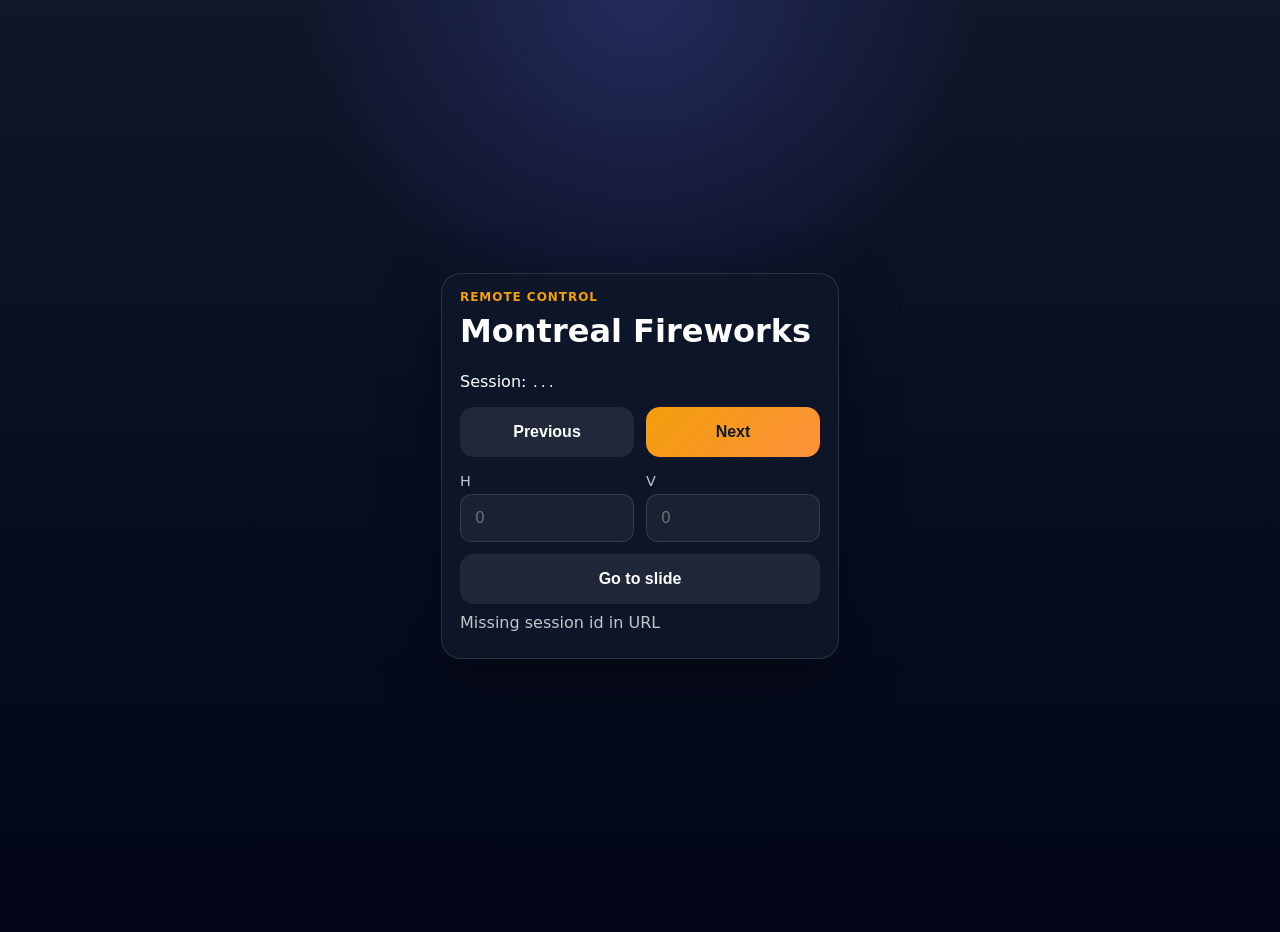
==== remote.html @ 43822cc8 "Add Ably-powered remote control MVP" ====
<!doctype html>
<html lang="en">
  <head>
    <meta charset="utf-8" />
    <meta name="viewport" content="width=device-width, initial-scale=1.0, initial-scale=1.0, user-scalable=no" />
    <title>Montreal Fireworks Remote</title>
    <link rel="stylesheet" href="styles.css" />
  </head>
  <body class="remote-page">
    <main class="remote-layout">
      <div class="remote-panel">
        <p class="eyebrow">Remote control</p>
        <h1>Montreal Fireworks</h1>
        <p>Session: <code id="remote-session-id">...</code></p>
        <div class="remote-actions">
          <button id="btn-prev" class="remote-button secondary">Previous</button>
          <button id="btn-next" class="remote-button primary">Next</button>
        </div>
        <div class="goto-panel">
          <label>
            H
            <input id="goto-h" type="number" min="0" placeholder="0" />
          </label>
          <label>
            V
            <input id="goto-v" type="number" min="0" placeholder="0" />
          </label>
          <button id="btn-goto" class="remote-button tertiary">Go to slide</button>
        </div>
        <p id="remote-feedback" class="remote-feedback">Connecting...</p>
      </div>
    </main>

    <script src="https://cdn.ably.com/lib/ably.min-2.js"></script>
    <script src="app.js"></script>
  </body>
</html>
---- styles.css ----
:root {
  --accent: #f59e0b;
  --accent-2: #ef4444;
  --bg-deep: #020617;
  --bg-soft: #111827;
  --panel: rgba(15, 23, 42, 0.92);
  --line: rgba(255, 255, 255, 0.12);
  --text-soft: rgba(255, 255, 255, 0.75);
  --ok: #22c55e;
  --warn: #f59e0b;
  --error: #ef4444;
}

body {
  margin: 0;
  background: var(--bg-deep);
  color: white;
  font-family: Inter, system-ui, sans-serif;
}

.reveal h1,
.reveal h2 {
  text-transform: none;
}

.reveal small,
small {
  opacity: 0.8;
}

.eyebrow {
  margin: 0 0 0.5rem;
  color: var(--accent);
  text-transform: uppercase;
  letter-spacing: 0.08em;
  font-size: 0.75rem;
  font-weight: 700;
}

.remote-overlay {
  position: fixed;
  top: 1rem;
  right: 1rem;
  z-index: 20;
}

.remote-card,
.remote-panel {
  width: min(360px, calc(100vw - 2rem));
  padding: 1rem 1.1rem;
  border: 1px solid var(--line);
  border-radius: 20px;
  background: var(--panel);
  box-shadow: 0 20px 60px rgba(0, 0, 0, 0.35);
  backdrop-filter: blur(12px);
}

.remote-card h2,
.remote-panel h1 {
  margin-top: 0;
}

.qr-shell {
  display: flex;
  justify-content: center;
  align-items: center;
  min-height: 220px;
  margin: 1rem 0;
  padding: 0.75rem;
  border-radius: 16px;
  background: white;
}

.qr-shell canvas {
  max-width: 100%;
  height: auto;
}

.session-line,
.link-line,
.status-line,
.remote-feedback {
  margin: 0.6rem 0;
  color: var(--text-soft);
  word-break: break-word;
}

.status-line span[data-state='ok'] {
  color: var(--ok);
}

.status-line span[data-state='warn'] {
  color: var(--warn);
}

.status-line span[data-state='error'] {
  color: var(--error);
}

.demo-stage {
  position: relative;
  width: 720px;
  height: 320px;
  margin: 2rem auto;
  border-radius: 24px;
  overflow: hidden;
  background: radial-gradient(circle at top, rgba(99, 102, 241, 0.35), transparent 30%),
    linear-gradient(180deg, #0f172a, #111827 70%, #020617);
  box-shadow: 0 20px 60px rgba(0, 0, 0, 0.35);
}

.demo-stage::after {
  content: "";
  position: absolute;
  left: 0;
  right: 0;
  bottom: 0;
  height: 24%;
  background: linear-gradient(90deg, #020617 0 8%, #111827 8% 15%, #1f2937 15% 22%, #111827 22% 29%, #0f172a 29% 37%, #1e293b 37% 44%, #111827 44% 52%, #0f172a 52% 61%, #1f2937 61% 68%, #111827 68% 76%, #0f172a 76% 84%, #1e293b 84% 100%);
}

.burst {
  position: absolute;
  width: 110px;
  height: 110px;
  border-radius: 999px;
}

.burst::before,
.burst::after {
  content: "";
  position: absolute;
  inset: 50%;
  width: 4px;
  height: 110px;
  transform-origin: center top;
}

.burst::before {
  background: linear-gradient(var(--accent), transparent 70%);
  transform: rotate(0deg);
}

.burst::after {
  background: linear-gradient(var(--accent-2), transparent 70%);
  transform: rotate(90deg);
}

.burst-a {
  top: 18%;
  left: 18%;
}

.burst-b {
  top: 10%;
  left: 46%;
}

.burst-c {
  top: 22%;
  left: 70%;
}

.remote-layout {
  min-height: 100vh;
  display: grid;
  place-items: center;
  padding: 1rem;
  background: radial-gradient(circle at top, rgba(99, 102, 241, 0.25), transparent 30%),
    linear-gradient(180deg, #0f172a, #020617);
}

.remote-actions,
.goto-panel {
  display: grid;
  gap: 0.75rem;
}

.remote-actions {
  grid-template-columns: 1fr 1fr;
  margin: 1rem 0;
}

.goto-panel {
  grid-template-columns: 1fr 1fr;
  align-items: end;
}

.goto-panel button {
  grid-column: 1 / -1;
}

label {
  display: grid;
  gap: 0.35rem;
  font-size: 0.9rem;
  color: var(--text-soft);
}

input {
  width: 100%;
  box-sizing: border-box;
  padding: 0.85rem 0.9rem;
  border-radius: 12px;
  border: 1px solid var(--line);
  background: rgba(255, 255, 255, 0.05);
  color: white;
  font-size: 1rem;
}

.remote-button {
  appearance: none;
  border: 0;
  border-radius: 14px;
  padding: 1rem;
  font-size: 1rem;
  font-weight: 700;
  cursor: pointer;
}

.remote-button.primary {
  background: linear-gradient(135deg, var(--accent), #fb923c);
  color: #111827;
}

.remote-button.secondary,
.remote-button.tertiary {
  background: rgba(255, 255, 255, 0.08);
  color: white;
}

@media (max-width: 900px) {
  .remote-overlay {
    position: static;
    padding: 1rem;
  }

  .remote-card {
    width: auto;
  }

  .demo-stage {
    width: min(100%, 640px);
    height: 280px;
  }
}
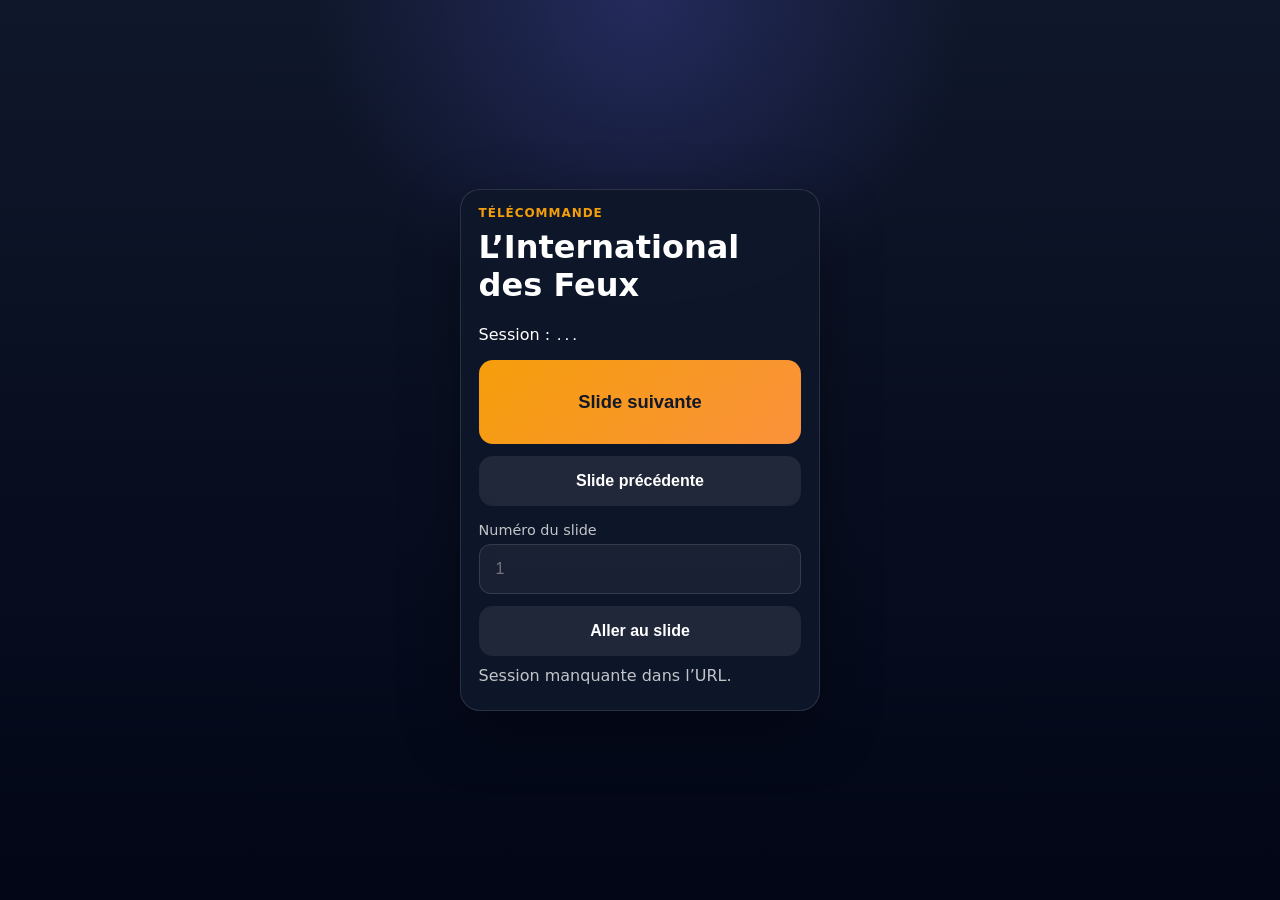
==== commit 7454314f: "Improve mobile layout for slide title and remote control" ====
--- a/remote.html
+++ b/remote.html
@@ -9,25 +9,21 @@
   <body class="remote-page">
     <main class="remote-layout">
       <div class="remote-panel">
-        <p class="eyebrow">Remote control</p>
-        <h1>Montreal Fireworks</h1>
-        <p>Session: <code id="remote-session-id">...</code></p>
-        <div class="remote-actions">
-          <button id="btn-prev" class="remote-button secondary">Previous</button>
-          <button id="btn-next" class="remote-button primary">Next</button>
+        <p class="eyebrow">Télécommande</p>
+        <h1>L’International des Feux</h1>
+        <p>Session : <code id="remote-session-id">...</code></p>
+        <div class="remote-actions remote-actions-stacked">
+          <button id="btn-next" class="remote-button primary remote-button-next">Slide suivante</button>
+          <button id="btn-prev" class="remote-button secondary">Slide précédente</button>
         </div>
-        <div class="goto-panel">
+        <div class="goto-panel-simple">
           <label>
-            H
-            <input id="goto-h" type="number" min="0" placeholder="0" />
+            Numéro du slide
+            <input id="goto-slide" type="number" min="1" placeholder="1" inputmode="numeric" />
           </label>
-          <label>
-            V
-            <input id="goto-v" type="number" min="0" placeholder="0" />
-          </label>
-          <button id="btn-goto" class="remote-button tertiary">Go to slide</button>
+          <button id="btn-goto" class="remote-button tertiary">Aller au slide</button>
         </div>
-        <p id="remote-feedback" class="remote-feedback">Connecting...</p>
+        <p id="remote-feedback" class="remote-feedback">Connexion...</p>
       </div>
     </main>
 
--- a/styles.css
+++ b/styles.css
@@ -16,6 +16,39 @@
   background: var(--bg-deep);
   color: white;
   font-family: Inter, system-ui, sans-serif;
+  overflow-x: hidden;
+}
+
+.hero-slide {
+  display: flex;
+  align-items: center;
+  justify-content: center;
+  width: 100%;
+  min-height: min(700px, 78vh);
+  padding: 1.5rem;
+  box-sizing: border-box;
+  background-size: cover;
+  background-position: center center;
+  border-radius: 24px;
+}
+
+.hero-title {
+  display: inline-block;
+  max-width: min(92vw, 900px);
+  padding: 1.25rem 1.75rem;
+  border-radius: 20px;
+  background: rgba(2, 6, 23, 0.48);
+  box-shadow: 0 20px 60px rgba(0, 0, 0, 0.35);
+}
+
+.hero-title h1 {
+  margin: 0;
+  color: #ffffff;
+  text-shadow: 0 10px 30px rgba(0, 0, 0, 0.45);
+  font-size: clamp(2rem, 5vw, 4.5rem);
+  line-height: 1.08;
+  overflow-wrap: anywhere;
+  word-break: normal;
 }
 
 .reveal h1,
@@ -42,17 +75,58 @@
   top: 1rem;
   right: 1rem;
   z-index: 20;
+  display: flex;
+  align-items: flex-start;
+  gap: 0.75rem;
+}
+
+.remote-toggle,
+.remote-close {
+  appearance: none;
+  border: 1px solid var(--line);
+  background: var(--panel);
+  color: white;
+  cursor: pointer;
+  box-shadow: 0 20px 60px rgba(0, 0, 0, 0.35);
+  backdrop-filter: blur(12px);
+}
+
+.remote-toggle {
+  width: 52px;
+  height: 52px;
+  border-radius: 999px;
+  font-size: 1.35rem;
+}
+
+.remote-close {
+  width: 36px;
+  height: 36px;
+  border-radius: 999px;
+  font-size: 1rem;
+}
+
+.remote-overlay.is-collapsed .remote-card {
+  display: none;
 }
 
 .remote-card,
 .remote-panel {
   width: min(360px, calc(100vw - 2rem));
+  max-width: 100%;
   padding: 1rem 1.1rem;
+  box-sizing: border-box;
   border: 1px solid var(--line);
   border-radius: 20px;
   background: var(--panel);
   box-shadow: 0 20px 60px rgba(0, 0, 0, 0.35);
   backdrop-filter: blur(12px);
+}
+
+.remote-card-header {
+  display: flex;
+  align-items: flex-start;
+  justify-content: space-between;
+  gap: 1rem;
 }
 
 .remote-card h2,
@@ -97,6 +171,28 @@
   color: var(--error);
 }
 
+.toast {
+  position: fixed;
+  left: 50%;
+  bottom: 1.5rem;
+  transform: translateX(-50%) translateY(16px);
+  opacity: 0;
+  pointer-events: none;
+  z-index: 25;
+  padding: 0.9rem 1.1rem;
+  border-radius: 999px;
+  background: rgba(15, 23, 42, 0.94);
+  color: white;
+  border: 1px solid var(--line);
+  box-shadow: 0 20px 60px rgba(0, 0, 0, 0.35);
+  transition: opacity 180ms ease, transform 180ms ease;
+}
+
+.toast.is-visible {
+  opacity: 1;
+  transform: translateX(-50%) translateY(0);
+}
+
 .demo-stage {
   position: relative;
   width: 720px;
@@ -165,29 +261,25 @@
   min-height: 100vh;
   display: grid;
   place-items: center;
-  padding: 1rem;
+  padding: max(1rem, env(safe-area-inset-top)) max(1rem, env(safe-area-inset-right)) max(1rem, env(safe-area-inset-bottom)) max(1rem, env(safe-area-inset-left));
+  box-sizing: border-box;
   background: radial-gradient(circle at top, rgba(99, 102, 241, 0.25), transparent 30%),
     linear-gradient(180deg, #0f172a, #020617);
 }
 
 .remote-actions,
-.goto-panel {
+.goto-panel-simple {
   display: grid;
   gap: 0.75rem;
 }
 
-.remote-actions {
-  grid-template-columns: 1fr 1fr;
+.remote-actions-stacked {
+  grid-template-columns: 1fr;
   margin: 1rem 0;
 }
 
-.goto-panel {
-  grid-template-columns: 1fr 1fr;
-  align-items: end;
-}
-
-.goto-panel button {
-  grid-column: 1 / -1;
+.goto-panel-simple {
+  margin-top: 0.75rem;
 }
 
 label {
@@ -200,7 +292,7 @@
 input {
   width: 100%;
   box-sizing: border-box;
-  padding: 0.85rem 0.9rem;
+  padding: 0.95rem 1rem;
   border-radius: 12px;
   border: 1px solid var(--line);
   background: rgba(255, 255, 255, 0.05);
@@ -229,14 +321,19 @@
   color: white;
 }
 
+.remote-button-next {
+  min-height: 84px;
+  font-size: 1.15rem;
+}
+
 @media (max-width: 900px) {
   .remote-overlay {
-    position: static;
-    padding: 1rem;
+    top: 0.75rem;
+    right: 0.75rem;
   }
 
   .remote-card {
-    width: auto;
+    width: min(340px, calc(100vw - 5rem));
   }
 
   .demo-stage {
@@ -244,3 +341,29 @@
     height: 280px;
   }
 }
+
+@media (max-width: 640px) {
+  .hero-slide {
+    min-height: min(70vh, 560px);
+    padding: 1rem;
+  }
+
+  .hero-title {
+    max-width: calc(100vw - 3rem);
+    padding: 1rem 1.1rem;
+  }
+
+  .hero-title h1 {
+    font-size: clamp(1.7rem, 8vw, 3rem);
+    line-height: 1.12;
+  }
+
+  .remote-panel {
+    width: min(100%, 420px);
+    padding: 0.9rem;
+  }
+
+  .remote-button {
+    width: 100%;
+  }
+}
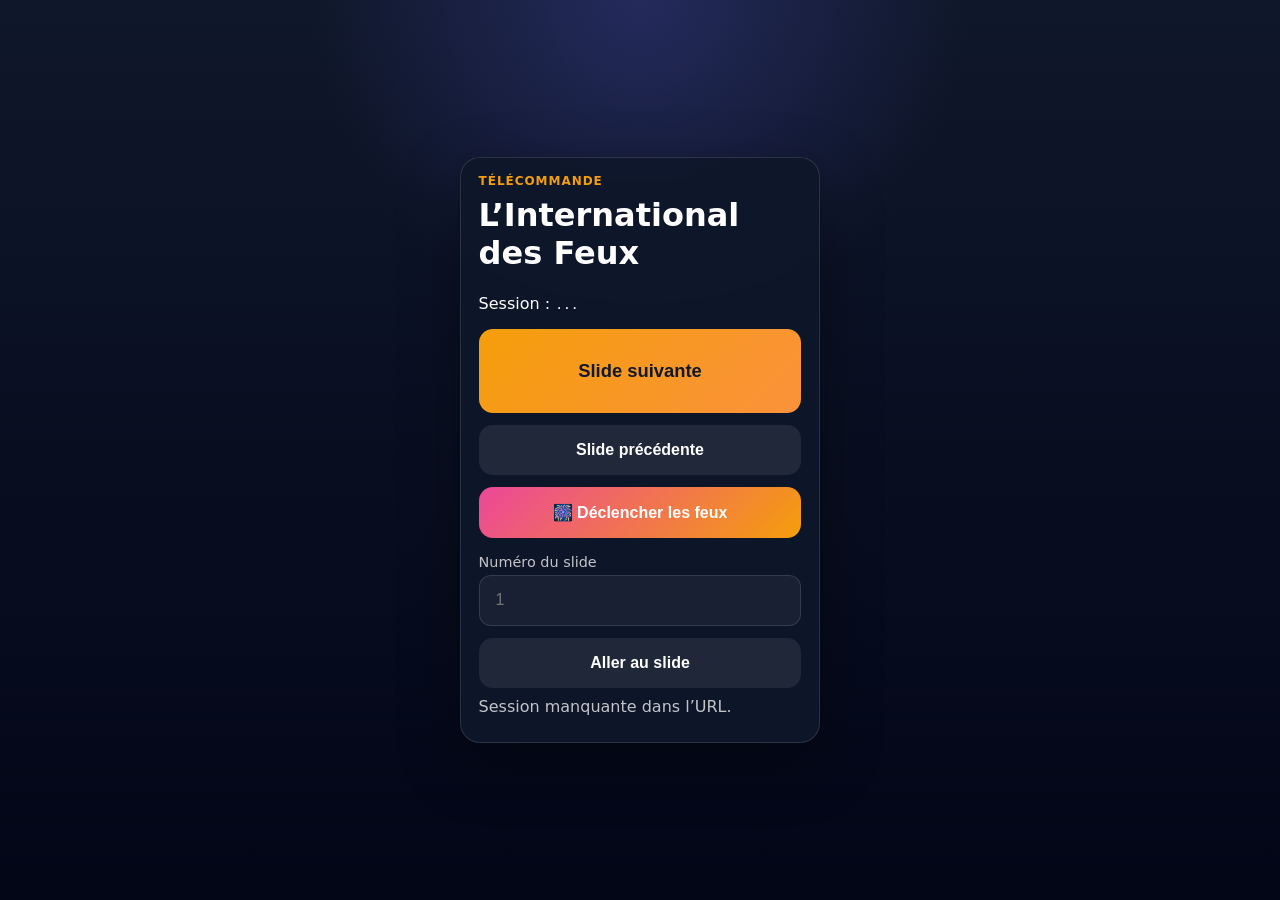
==== commit bf2fdef1: "Add remote fireworks button and canvas overlay" ====
--- a/remote.html
+++ b/remote.html
@@ -15,6 +15,7 @@
         <div class="remote-actions remote-actions-stacked">
           <button id="btn-next" class="remote-button primary remote-button-next">Slide suivante</button>
           <button id="btn-prev" class="remote-button secondary">Slide précédente</button>
+          <button id="btn-fireworks" class="remote-button fireworks">🎆 Déclencher les feux</button>
         </div>
         <div class="goto-panel-simple">
           <label>
--- a/styles.css
+++ b/styles.css
@@ -19,7 +19,8 @@
   overflow-x: hidden;
 }
 
-.hero-slide {
+.hero-slide,
+.content-slide {
   display: flex;
   align-items: center;
   justify-content: center;
@@ -32,23 +33,136 @@
   border-radius: 24px;
 }
 
-.hero-title {
+.hero-title,
+.content-panel {
   display: inline-block;
   max-width: min(92vw, 900px);
   padding: 1.25rem 1.75rem;
   border-radius: 20px;
-  background: rgba(2, 6, 23, 0.48);
+  background: rgba(2, 6, 23, 0.58);
   box-shadow: 0 20px 60px rgba(0, 0, 0, 0.35);
 }
 
-.hero-title h1 {
+.hero-title h1,
+.content-panel h2 {
   margin: 0;
   color: #ffffff;
   text-shadow: 0 10px 30px rgba(0, 0, 0, 0.45);
+}
+
+.hero-title h1 {
   font-size: clamp(2rem, 5vw, 4.5rem);
   line-height: 1.08;
   overflow-wrap: anywhere;
   word-break: normal;
+}
+
+.content-panel {
+  text-align: left;
+}
+
+.content-panel h2 {
+  margin-bottom: 1rem;
+  font-size: clamp(1.6rem, 4vw, 3rem);
+}
+
+.content-panel ul {
+  margin: 0;
+  padding-left: 1.2em;
+}
+
+.content-panel li {
+  margin: 0.7rem 0;
+  line-height: 1.35;
+}
+
+.table-panel {
+  max-width: min(96vw, 1100px);
+}
+
+.info-panel {
+  max-width: min(92vw, 980px);
+}
+
+.info-grid {
+  display: grid;
+  grid-template-columns: repeat(3, minmax(0, 1fr));
+  gap: 1rem;
+  margin-top: 1.25rem;
+}
+
+.info-card {
+  padding: 1rem;
+  border-radius: 18px;
+  background: rgba(255, 255, 255, 0.08);
+  text-align: left;
+}
+
+.info-icon {
+  font-size: 2rem;
+  margin-bottom: 0.6rem;
+}
+
+.info-card h3 {
+  margin: 0 0 0.45rem;
+  font-size: clamp(1.05rem, 2vw, 1.55rem);
+}
+
+.info-card p {
+  margin: 0;
+  line-height: 1.35;
+}
+
+.medal-table {
+  width: 100%;
+  border-collapse: collapse;
+  margin-top: 1rem;
+  font-size: clamp(0.9rem, 1.7vw, 1.35rem);
+  background: rgba(2, 6, 23, 0.28);
+  border-radius: 16px;
+  overflow: hidden;
+}
+
+.medal-table th,
+.medal-table td {
+  padding: 0.7rem 0.8rem;
+  text-align: center;
+  border-bottom: 1px solid rgba(255, 255, 255, 0.12);
+}
+
+.medal-table th:nth-child(2),
+.medal-table td:nth-child(2) {
+  text-align: left;
+}
+
+.country-cell {
+  display: inline-flex;
+  align-items: center;
+  gap: 0.4rem;
+  white-space: nowrap;
+}
+
+.country-cell span {
+  display: inline-block;
+  line-height: 1.1;
+}
+
+.flag-icon {
+  width: 1em;
+  min-width: 1em;
+  height: auto;
+  vertical-align: middle;
+  border-radius: 1px;
+  box-shadow: 0 0 0 1px rgba(255, 255, 255, 0.12);
+  flex: 0 0 auto;
+}
+
+.medal-table thead th {
+  background: rgba(255, 255, 255, 0.08);
+}
+
+.medal-table tbody tr:last-child td {
+  border-bottom: 0;
 }
 
 .reveal h1,
@@ -188,6 +302,21 @@
   transition: opacity 180ms ease, transform 180ms ease;
 }
 
+.fireworks-canvas {
+  position: fixed;
+  inset: 0;
+  width: 100vw;
+  height: 100vh;
+  pointer-events: none;
+  z-index: 24;
+  opacity: 0;
+  transition: opacity 180ms ease;
+}
+
+.fireworks-canvas.is-active {
+  opacity: 1;
+}
+
 .toast.is-visible {
   opacity: 1;
   transform: translateX(-50%) translateY(0);
@@ -321,6 +450,11 @@
   color: white;
 }
 
+.remote-button.fireworks {
+  background: linear-gradient(135deg, #ec4899, #f59e0b);
+  color: white;
+}
+
 .remote-button-next {
   min-height: 84px;
   font-size: 1.15rem;
@@ -342,13 +476,126 @@
   }
 }
 
+.thank-you-slide {
+  position: relative;
+  width: 100%;
+  min-height: min(700px, 78vh);
+  border-radius: 24px;
+  background-size: cover;
+  background-position: center center;
+  overflow: hidden;
+}
+
+.thank-you-note {
+  position: absolute;
+  right: 2rem;
+  bottom: 1.5rem;
+  padding: 0.55rem 0.85rem;
+  border-radius: 14px;
+  background: rgba(2, 6, 23, 0.45);
+  color: white;
+  font-size: clamp(1.1rem, 2.2vw, 1.8rem);
+}
+
+.map-slide-shell {
+  display: flex;
+  align-items: center;
+  justify-content: center;
+  width: 100%;
+}
+
+.map-frame {
+  position: relative;
+  width: min(96vw, 1200px);
+  border-radius: 24px;
+  overflow: hidden;
+  box-shadow: 0 20px 60px rgba(0, 0, 0, 0.35);
+}
+
+.map-image {
+  display: block;
+  width: 100%;
+  height: auto;
+}
+
+.map-pin {
+  position: absolute;
+  width: 1.2rem;
+  height: 1.2rem;
+  border-radius: 999px;
+  transform: translate(-50%, -50%);
+  transition: background 180ms ease, border-color 180ms ease, box-shadow 180ms ease, opacity 180ms ease, filter 180ms ease;
+}
+
+.map-pin.is-overview {
+  background: #ef4444;
+  border: 3px solid white;
+  box-shadow: 0 0 0 6px rgba(239, 68, 68, 0.22);
+  opacity: 1;
+}
+
+.map-pin.is-active {
+  background: #ef4444;
+  border: 3px solid white;
+  box-shadow: 0 0 0 6px rgba(239, 68, 68, 0.22), 0 0 24px rgba(239, 68, 68, 0.55);
+  opacity: 1;
+  filter: none;
+}
+
+.map-pin.is-muted {
+  background: #9ca3af;
+  border: 3px solid rgba(255, 255, 255, 0.72);
+  box-shadow: 0 0 0 6px rgba(148, 163, 184, 0.16);
+  opacity: 0.78;
+  filter: grayscale(1);
+}
+
+.pin-1 { left: 46.5%; top: 38.1%; }
+.pin-2 { left: 31.2%; top: 31.8%; }
+.pin-3 { left: 33.4%; top: 42.2%; }
+.pin-4 { left: 23.8%; top: 72.1%; }
+.pin-5 { left: 63.6%; top: 33.2%; }
+.pin-6 { left: 39.6%; top: 23.8%; }
+
+.map-callout {
+  position: absolute;
+  max-width: 27%;
+  padding: 0.8rem 0.95rem;
+  border-radius: 16px;
+  background: rgba(2, 6, 23, 0.86);
+  border: 1px solid rgba(255, 255, 255, 0.12);
+  box-shadow: 0 20px 60px rgba(0, 0, 0, 0.35);
+  text-align: left;
+  transform: translateX(-50%);
+}
+
+.map-callout h3 {
+  margin: 0 0 0.35rem;
+  font-size: clamp(1rem, 1.4vw, 1.4rem);
+}
+
+.map-callout p {
+  margin: 0;
+  font-size: clamp(0.8rem, 1.05vw, 1.05rem);
+  line-height: 1.35;
+}
+
+.callout-1 { left: 46.5%; top: 23.5%; }
+.callout-2 { left: 31.2%; top: 16.2%; }
+.callout-3 { left: 33.4%; top: 27.3%; }
+.callout-4 { left: 23.8%; top: 58.2%; }
+.callout-5 { left: 63.6%; top: 18.7%; }
+.callout-6 { left: 39.6%; top: 10.2%; }
+
 @media (max-width: 640px) {
-  .hero-slide {
+  .hero-slide,
+  .content-slide {
     min-height: min(70vh, 560px);
     padding: 1rem;
   }
 
-  .hero-title {
+  .hero-title,
+  .content-panel {
     max-width: calc(100vw - 3rem);
     padding: 1rem 1.1rem;
   }
@@ -366,4 +613,21 @@
   .remote-button {
     width: 100%;
   }
-}
+
+  .table-panel {
+    overflow-x: auto;
+  }
+
+  .medal-table {
+    min-width: 620px;
+  }
+
+  .map-callout {
+    max-width: 42%;
+    padding: 0.55rem 0.65rem;
+  }
+
+  .info-grid {
+    grid-template-columns: 1fr;
+  }
+}
